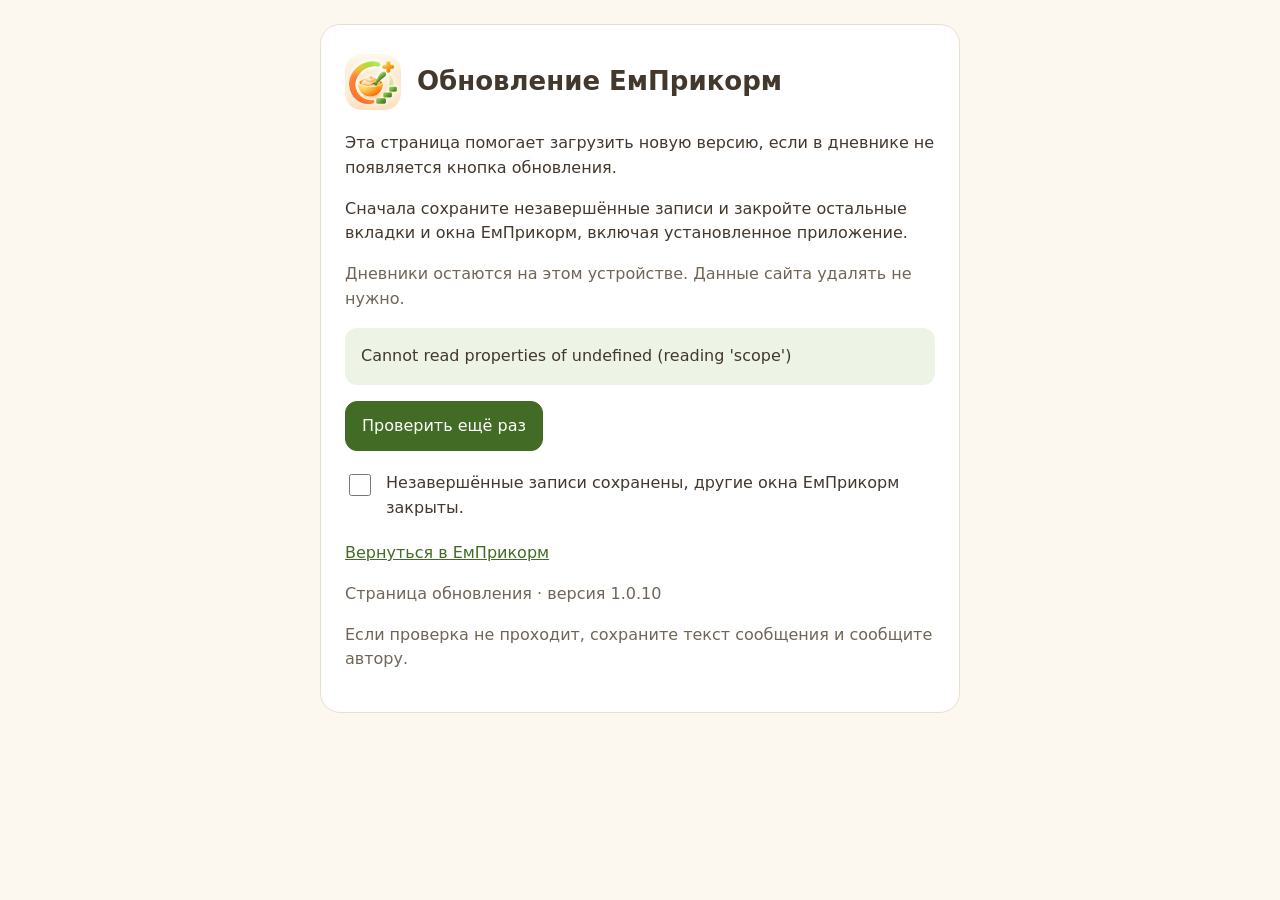
==== update.html @ d6b15c20 "Add header shortcut to choking help and upcoming author video" ====
<!doctype html>
<html lang="ru"><head><meta charset="utf-8"><meta name="viewport" content="width=device-width,initial-scale=1"><meta name="color-scheme" content="light"><meta name="robots" content="noindex"><title>Обновление ЕмПрикорм</title>
<style>body{margin:0;background:#fcf8ef;color:#43382d;font:16px/1.55 system-ui,sans-serif}main{box-sizing:border-box;max-width:640px;margin:24px auto;padding:24px;background:#fff;border:1px solid #e9dfd0;border-radius:20px}header{display:flex;gap:16px;align-items:center}img{width:56px;height:56px;border-radius:16px}h1{font-size:26px;line-height:1.2}button,a{font:inherit}button{padding:12px 16px;min-height:44px;border-radius:12px;border:1px solid #426c26;background:#426c26;color:white;cursor:pointer}button:disabled{opacity:.55;cursor:default}a{color:#426c26}label{display:flex;gap:12px;margin:20px 0}input{width:22px;height:22px;flex-shrink:0}#status{background:#edf4e5;padding:16px;border-radius:12px}.note{color:#706557}button:focus-visible,a:focus-visible,input:focus-visible{outline:3px solid #9e501b;outline-offset:3px}[hidden]{display:none!important}@media(max-width:680px){main{margin:12px;padding:20px}}</style>
<script src="./update-check.js" defer></script><script src="./update-recovery.js" defer></script></head><body><main>
<header><img src="./assets/icon-rounded-192.png" alt=""><h1>Обновление ЕмПрикорм</h1></header>
<p>Эта страница помогает загрузить новую версию, если в дневнике не появляется кнопка обновления.</p>
<p>Сначала сохраните незавершённые записи и закройте остальные вкладки и окна ЕмПрикорм, включая установленное приложение.</p>
<p class="note">Дневники остаются на этом устройстве. Данные сайта удалять не нужно.</p>
<p id="status" role="status" aria-live="polite">Проверяем обновление…</p>
<button type="button" id="check">Проверить ещё раз</button>
<label><input type="checkbox" id="saved">Незавершённые записи сохранены, другие окна ЕмПрикорм закрыты.</label>
<button type="button" id="activate" disabled hidden>Установить обновление и открыть дневник</button>
<p><a href="./" id="open">Вернуться в ЕмПрикорм</a></p>
<p class="note">Страница обновления · версия 1.0.10</p>
<p class="note">Если проверка не проходит, сохраните текст сообщения и сообщите автору.</p>
<noscript>Для проверки обновления включите JavaScript в браузере.</noscript>
</main></body></html>
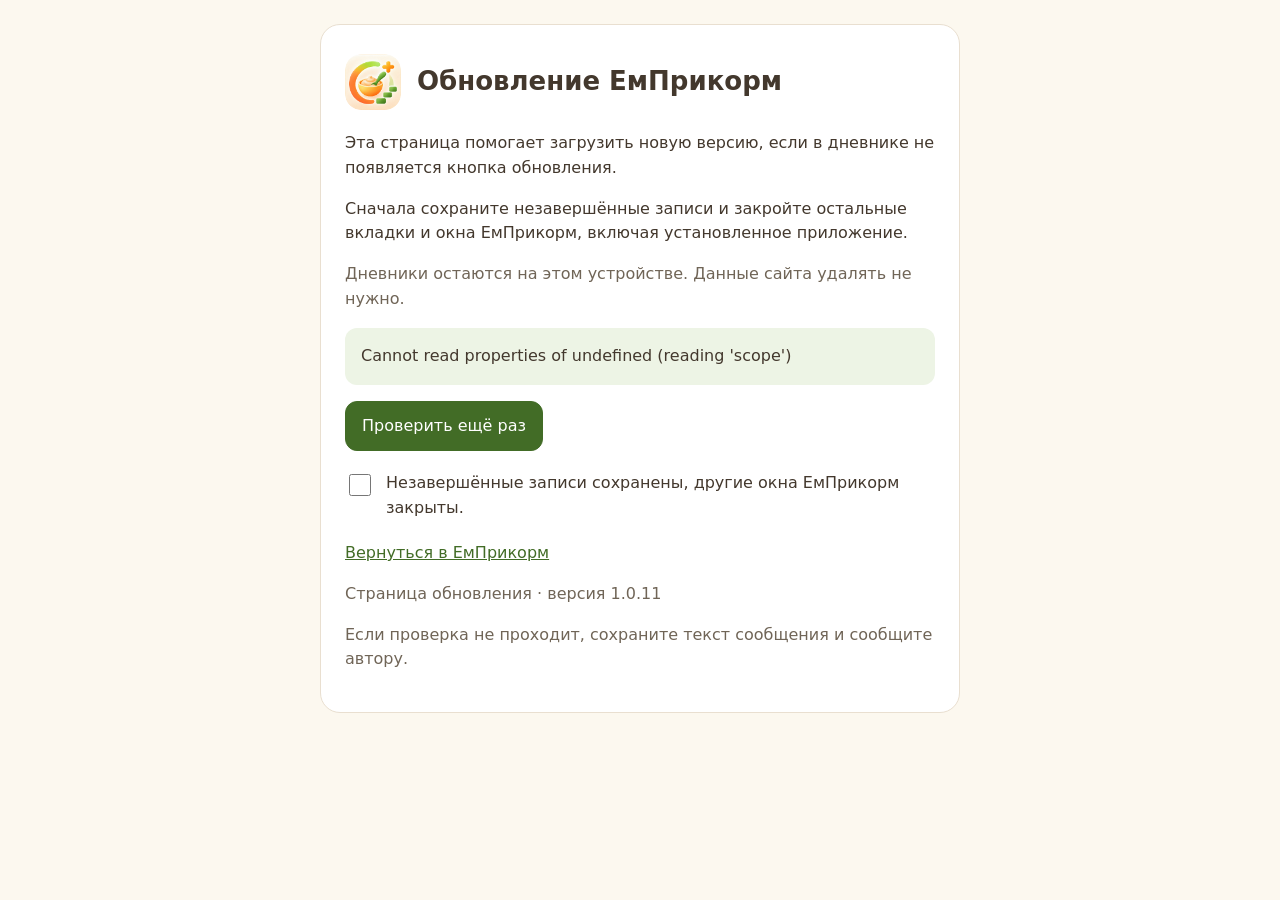
==== commit d4bbe597: "Expand food catalog and retire selected fish without losing diary history" ====
--- a/update.html
+++ b/update.html
@@ -11,7 +11,7 @@
 <label><input type="checkbox" id="saved">Незавершённые записи сохранены, другие окна ЕмПрикорм закрыты.</label>
 <button type="button" id="activate" disabled hidden>Установить обновление и открыть дневник</button>
 <p><a href="./" id="open">Вернуться в ЕмПрикорм</a></p>
-<p class="note">Страница обновления · версия 1.0.10</p>
+<p class="note">Страница обновления · версия 1.0.11</p>
 <p class="note">Если проверка не проходит, сохраните текст сообщения и сообщите автору.</p>
 <noscript>Для проверки обновления включите JavaScript в браузере.</noscript>
 </main></body></html>
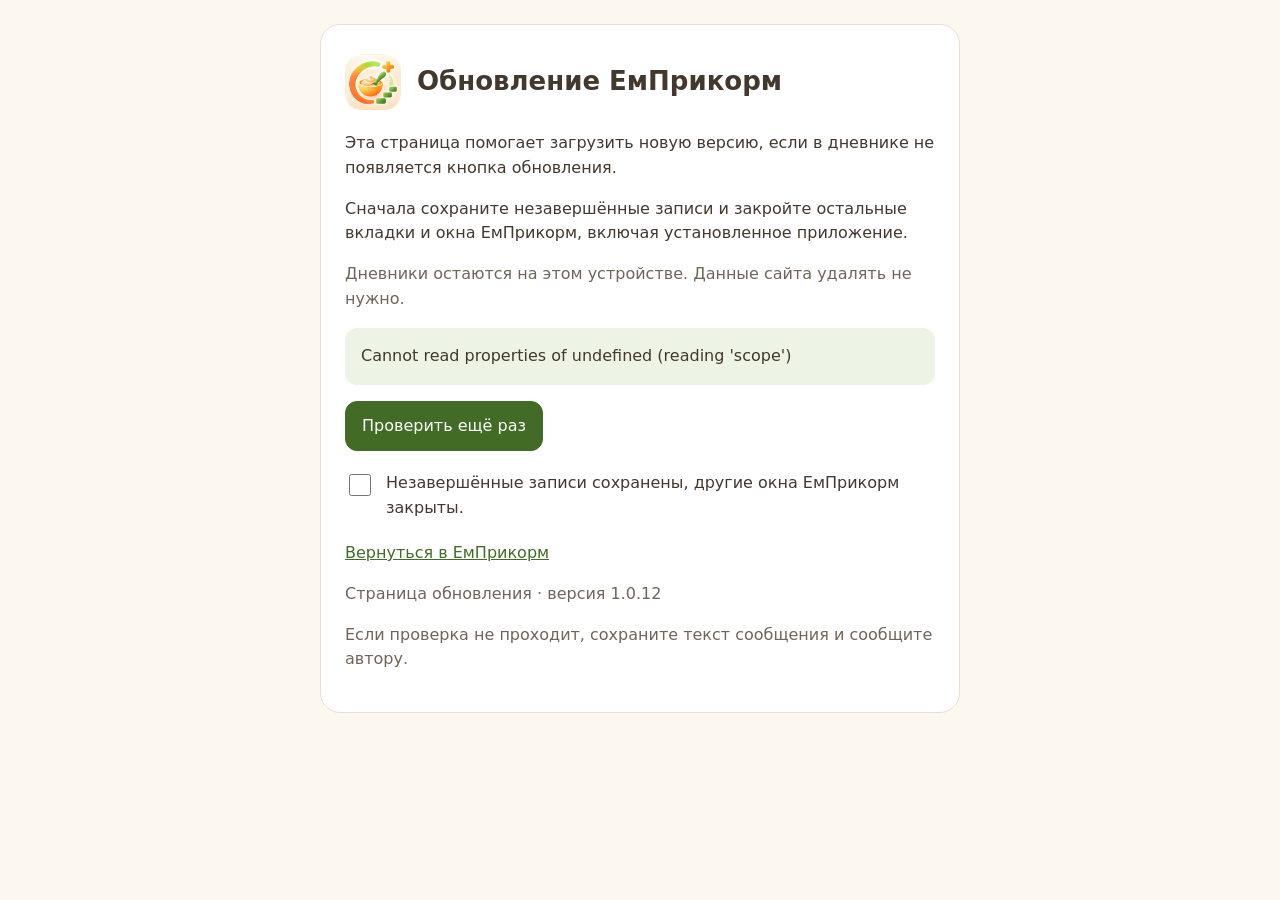
==== commit e651dc9d: "Add reaction help overlay and practical iron food selection" ====
--- a/update.html
+++ b/update.html
@@ -11,7 +11,7 @@
 <label><input type="checkbox" id="saved">Незавершённые записи сохранены, другие окна ЕмПрикорм закрыты.</label>
 <button type="button" id="activate" disabled hidden>Установить обновление и открыть дневник</button>
 <p><a href="./" id="open">Вернуться в ЕмПрикорм</a></p>
-<p class="note">Страница обновления · версия 1.0.11</p>
+<p class="note">Страница обновления · версия 1.0.12</p>
 <p class="note">Если проверка не проходит, сохраните текст сообщения и сообщите автору.</p>
 <noscript>Для проверки обновления включите JavaScript в браузере.</noscript>
 </main></body></html>
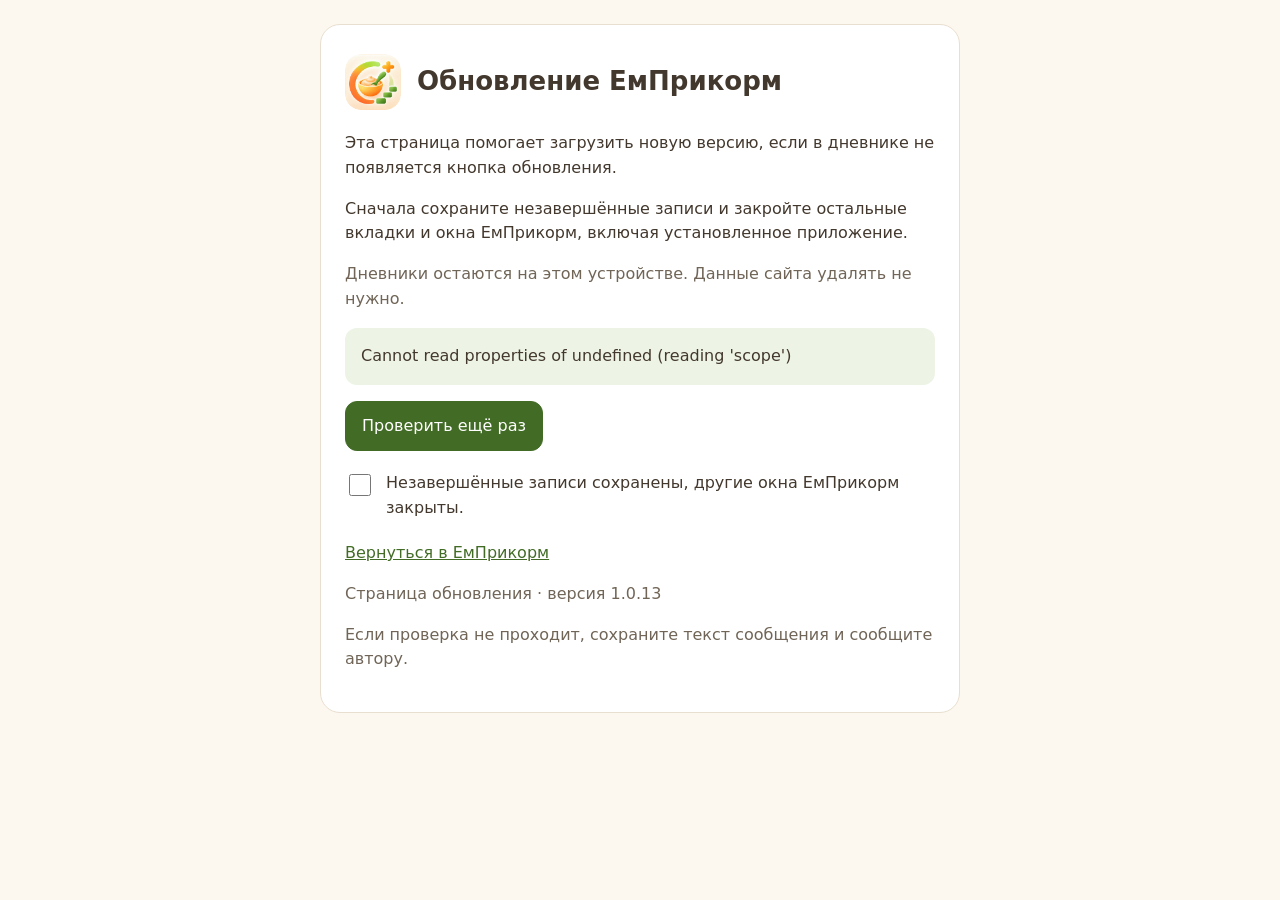
==== commit be4d4606: "Add author feedback email with application-specific subject" ====
--- a/update.html
+++ b/update.html
@@ -11,7 +11,7 @@
 <label><input type="checkbox" id="saved">Незавершённые записи сохранены, другие окна ЕмПрикорм закрыты.</label>
 <button type="button" id="activate" disabled hidden>Установить обновление и открыть дневник</button>
 <p><a href="./" id="open">Вернуться в ЕмПрикорм</a></p>
-<p class="note">Страница обновления · версия 1.0.12</p>
+<p class="note">Страница обновления · версия 1.0.13</p>
 <p class="note">Если проверка не проходит, сохраните текст сообщения и сообщите автору.</p>
 <noscript>Для проверки обновления включите JavaScript в браузере.</noscript>
 </main></body></html>
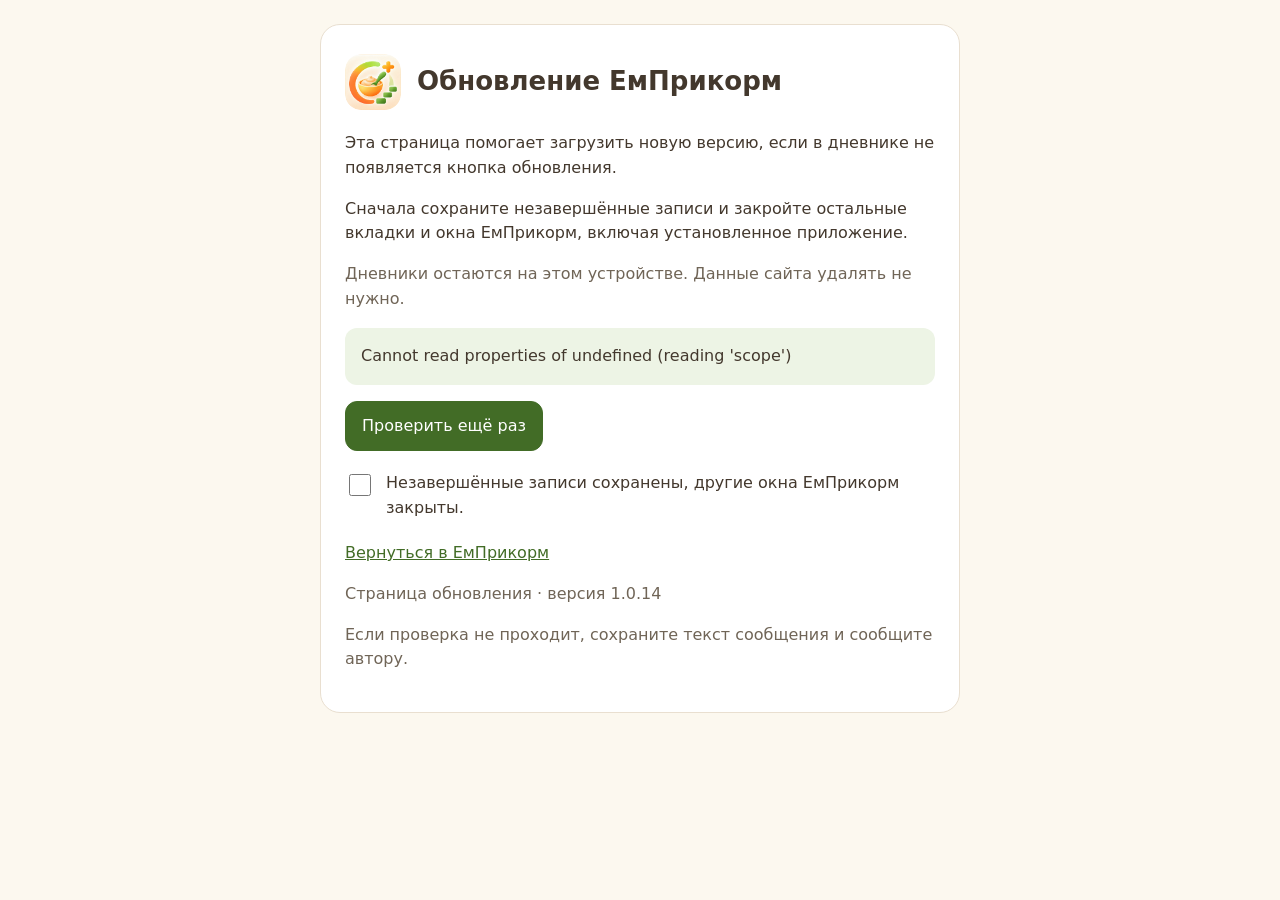
==== commit c42d0f0f: "Show per-food diary marks with clinician clarification and repeat reminders" ====
--- a/update.html
+++ b/update.html
@@ -11,7 +11,7 @@
 <label><input type="checkbox" id="saved">Незавершённые записи сохранены, другие окна ЕмПрикорм закрыты.</label>
 <button type="button" id="activate" disabled hidden>Установить обновление и открыть дневник</button>
 <p><a href="./" id="open">Вернуться в ЕмПрикорм</a></p>
-<p class="note">Страница обновления · версия 1.0.13</p>
+<p class="note">Страница обновления · версия 1.0.14</p>
 <p class="note">Если проверка не проходит, сохраните текст сообщения и сообщите автору.</p>
 <noscript>Для проверки обновления включите JavaScript в браузере.</noscript>
 </main></body></html>
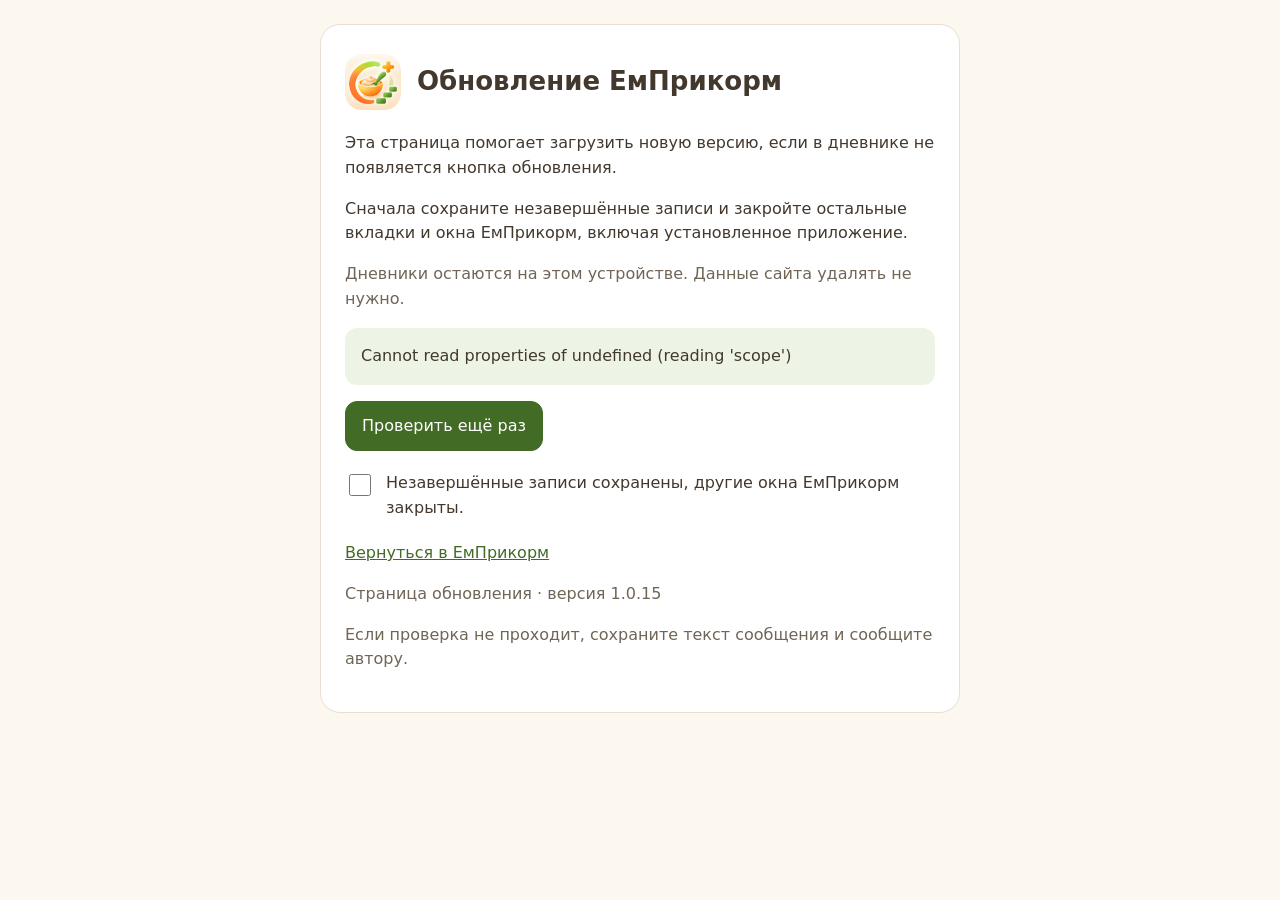
==== commit fafa093e: "Show weekly food reminders on Today and place choking return at top right" ====
--- a/update.html
+++ b/update.html
@@ -11,7 +11,7 @@
 <label><input type="checkbox" id="saved">Незавершённые записи сохранены, другие окна ЕмПрикорм закрыты.</label>
 <button type="button" id="activate" disabled hidden>Установить обновление и открыть дневник</button>
 <p><a href="./" id="open">Вернуться в ЕмПрикорм</a></p>
-<p class="note">Страница обновления · версия 1.0.14</p>
+<p class="note">Страница обновления · версия 1.0.15</p>
 <p class="note">Если проверка не проходит, сохраните текст сообщения и сообщите автору.</p>
 <noscript>Для проверки обновления включите JavaScript в браузере.</noscript>
 </main></body></html>
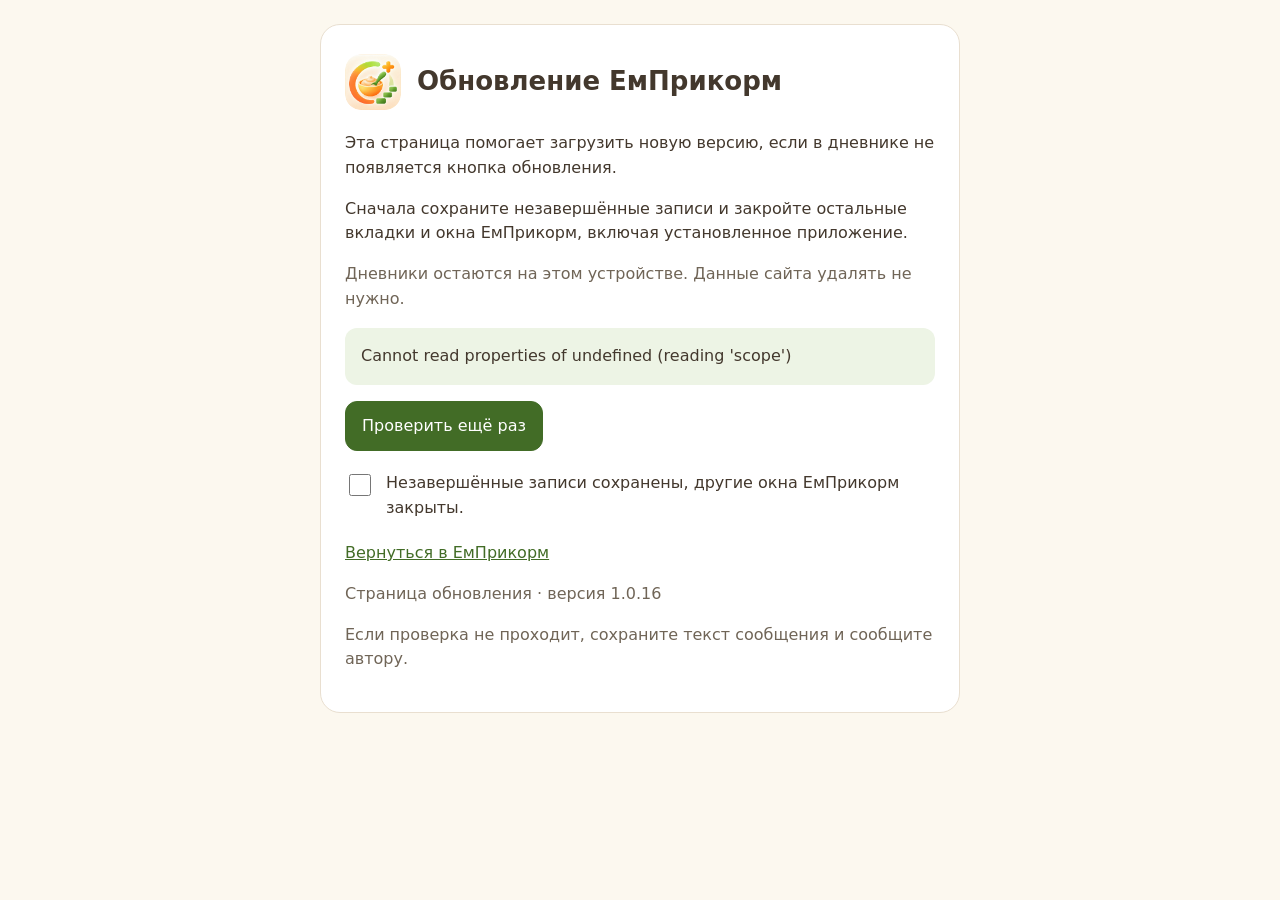
==== commit 862caa3f: "Remove explanation of clinician prompts from allergen information" ====
--- a/update.html
+++ b/update.html
@@ -11,7 +11,7 @@
 <label><input type="checkbox" id="saved">Незавершённые записи сохранены, другие окна ЕмПрикорм закрыты.</label>
 <button type="button" id="activate" disabled hidden>Установить обновление и открыть дневник</button>
 <p><a href="./" id="open">Вернуться в ЕмПрикорм</a></p>
-<p class="note">Страница обновления · версия 1.0.15</p>
+<p class="note">Страница обновления · версия 1.0.16</p>
 <p class="note">Если проверка не проходит, сохраните текст сообщения и сообщите автору.</p>
 <noscript>Для проверки обновления включите JavaScript в браузере.</noscript>
 </main></body></html>
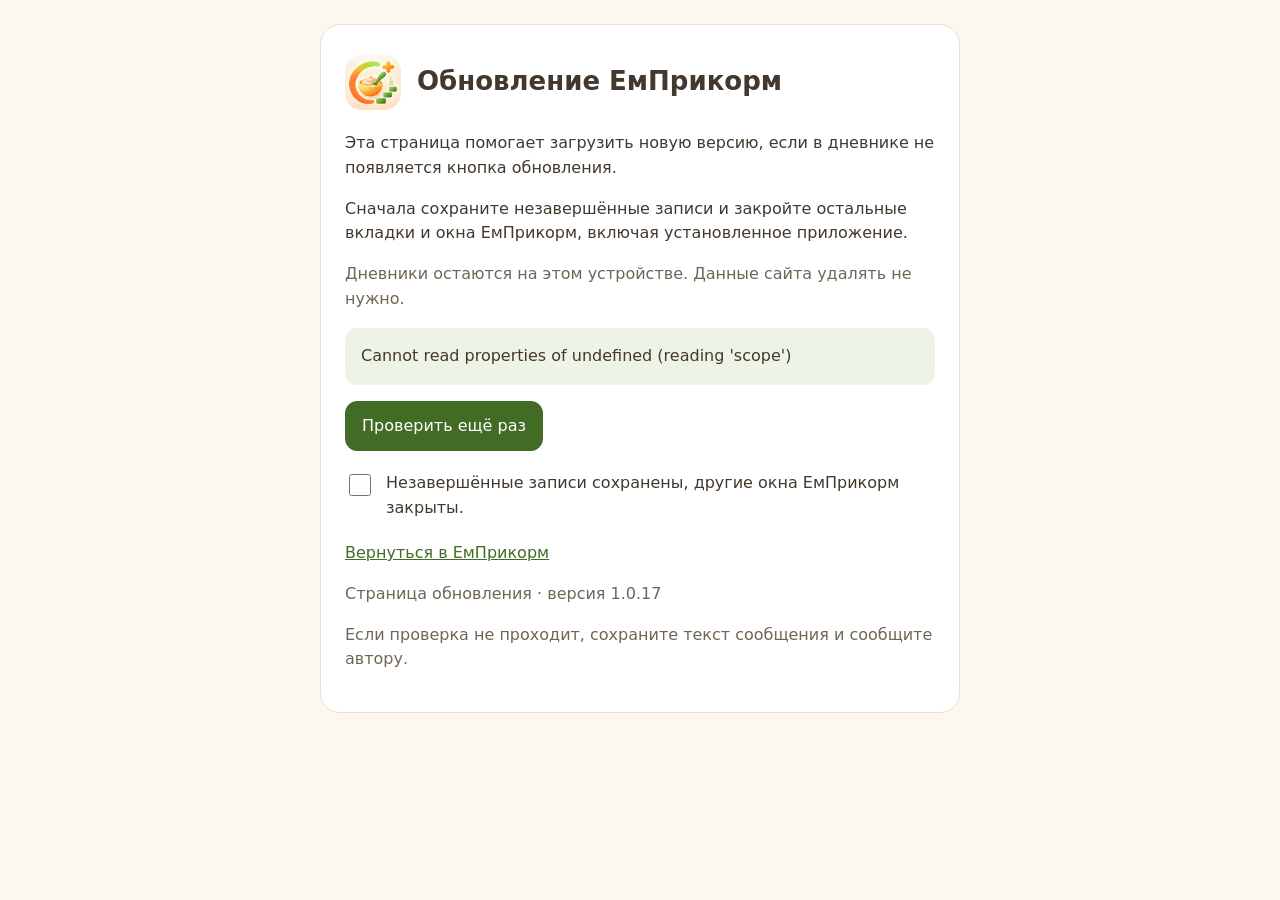
==== commit 57faa900: "Separate fish roe allergens and simplify meal outcomes and guidance" ====
--- a/update.html
+++ b/update.html
@@ -11,7 +11,7 @@
 <label><input type="checkbox" id="saved">Незавершённые записи сохранены, другие окна ЕмПрикорм закрыты.</label>
 <button type="button" id="activate" disabled hidden>Установить обновление и открыть дневник</button>
 <p><a href="./" id="open">Вернуться в ЕмПрикорм</a></p>
-<p class="note">Страница обновления · версия 1.0.16</p>
+<p class="note">Страница обновления · версия 1.0.17</p>
 <p class="note">Если проверка не проходит, сохраните текст сообщения и сообщите автору.</p>
 <noscript>Для проверки обновления включите JavaScript в браузере.</noscript>
 </main></body></html>
